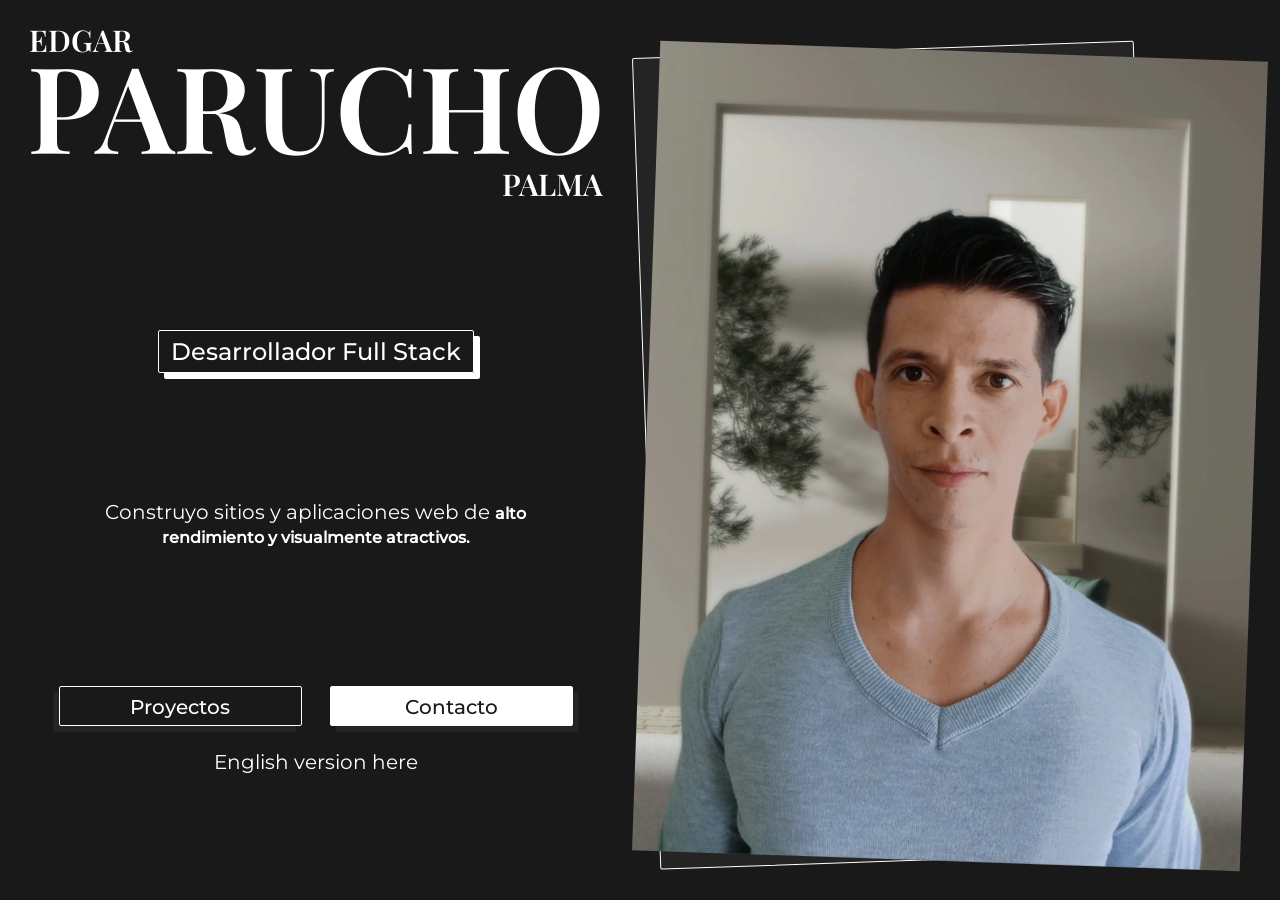
==== index.html @ 1a27ee7d "Update alt text on Header image" ====
<!DOCTYPE html>
<html lang="es">
<head>
  <meta charset="UTF-8">
  <meta name="viewport" content="width=device-width, initial-scale=1.0">
  <meta name="description" content="Sitio web de Edgar Parucho, desarrollador web especializado en Vue.js, Node.js con enfoque en front-end">
  <meta property="og:type" content="website">
  <meta property="og:url" content="https://eparuchopalma.github.io/">
  <meta property="og:title" content="Edgar Parucho | Desarrollador web">
  <meta property="og:description" content="Explora mi trabajo enfocado en alto rendimiento y diseños elegantes, conoce parte de mi historia">
  <meta property="og:image" content="https://github.com/eparuchopalma/eparuchopalma.github.io/blob/main/assets/preview.jpg?raw=true">
  <link rel="stylesheet" href="style.css">
  <title>Edgar Parucho Palma</title>
</head>
<body id="body" class="body body_dark">
  <main class="main">

    <button id="theme-button" class="theme-button theme-button_dark" aria-label="tema" title="Tema"></button>

    <header class="header">
      <h1 class="headline">
        <span class="headline__label headline__label_left">EDGAR</span>
        PARUCHO
        <span class="headline__label headline__label_right">PALMA</span>
      </h1>
      <strong class="subtitle subtitle_animated">Desarrollador Full Stack</strong>
      <p class="header__paragraph">Construyo sitios y aplicaciones web de
        <strong>alto rendimiento y visualmente atractivos.</strong>
      </p>
      <div class="cta-container">
        <a class="cta cta_secondary" href="#projects">Proyectos</a>
        <a class="cta cta_primary" href="#contact">Contacto</a>
        <a class="language-link" href="./index_en.html">English version here</a>
      </div>
      <picture class="picture">
        <source media="(min-width: 576px)" srcset="assets/img/author.webp">
        <img
        src="assets/img/author_sm.webp"
        alt="Foto del autor: de piel blanca, cabello corto y oscuro, usa sueter gris claro.">
      </picture>
    </header>

    <section class="section section_grid" style="--project-color: #41B883;">
      <div class="section__header">
        <h2 class="section__title">Mantra</h2>
        <p class="section__subtitle">App de Help Desk<br>Microfilms Center</p>
      </div>
      <div class="section__container">
        <div class="carousel">
          <div class="carousel__dots">
            <span class="carousel__dot carousel__dot_active"></span>
            <span class="carousel__dot"></span>
            <span class="carousel__dot"></span>
          </div>
          <button class="carousel__btn carousel__btn_prev" aria-label="Anterior">
            &#10094;
          </button>
          <button class="carousel__btn carousel__btn_next" aria-label="Siguiente">
            &#10095;
          </button>
          <div class="carousel__track">
            <div class="carousel__item">
              <img
              class="mockup mockup_mobile"
              src="assets/mantra_mobile_1.webp"
              alt="Tarjetas con indicadores de gestión en Mantra (Cerrados, SLA)">
              <img
              class="mockup mockup_desktop"
              src="assets/mantra_desktop_1.webp"
              alt="Dashboard en Mantra: gráfica de línea sobre gestión por estado y de barra para gestión por més">
            </div>
            <div class="carousel__item">
              <img
              class="mockup mockup_mobile"
              src="assets/mantra_mobile_2.webp"
              alt="Dashboard en Mantra: gráfica de línea sobre gestión por estado y de barra para gestión por més (tema oscuro en móvil)">
              <img
              class="mockup mockup_desktop"
              src="assets/mantra_desktop_2.webp"
              alt="Gráficas en Mantra: gestión por cliente y por técnico">
            </div>
            <div class="carousel__item">
              <img
              class="mockup mockup_mobile"
              src="assets/mantra_mobile_3.webp"
              alt="Gráficas en Mantra: resultados de consulta por producto y por estado">
              <img
              class="mockup mockup_desktop"
              src="assets/mantra_desktop_3.webp"
              alt="Interfaz de consulta en Mantra. Formulario con calendario, campos de selección, checkbox, etc.">
            </div>
          </div>
        </div>
      </div>
      <div class="section__container">
        <div class="tabs tabs_h-full">
          <input class="tabs__field" type="radio" id="tab1" name="tab-group" checked>
          <label for="tab1" class="tabs__label">Impacto</label>
          <div class="tabs__content">
            <div class="panels-container">
              <details class="panel" name="features" open>
                <summary class="panel__title">
                  <span>Impacto financiero</span>
                  <svg class="panel__icon" viewBox="0 0 24 24"><path d="M19 9l-7 7-7-7" stroke-linecap="round" stroke-linejoin="round"/></svg>
                </summary>
                <div class="panel__content">
                  <p><strong>Redujo drásticamente costos</strong> en recursos de la organización y demostró una estabilidad a largo plazo que <strong>permitió su comercialización</strong>.</p>
                </div>
              </details>

              <details class="panel" name="features">
                <summary class="panel__title">
                  <span>Resultados</span>
                  <svg class="panel__icon" viewBox="0 0 24 24"><path d="M19 9l-7 7-7-7" stroke-linecap="round" stroke-linejoin="round"/></svg>
                </summary>
                <div class="panel__content">
                  <strong>Centraliza procesos críticos</strong> lo que mejora la consistencia de la información, la comunicación del equipo, el margen de error y tiempos de gestión.
                </div>
              </details>

              <details class="panel" name="features">
                <summary class="panel__title">
                  <span>Trabajo en equipo</span>
                  <svg class="panel__icon" viewBox="0 0 24 24"><path d="M19 9l-7 7-7-7" stroke-linecap="round" stroke-linejoin="round"/></svg>
                </summary>
                <div class="panel__content">
                  <p>Permitió por primera vez la integración multidepartamental y el acceso remoto a la principal herramienta de gestión y fuente de la verdad.</p>
                </div>
              </details>
            </div>
          </div>
          <input class="tabs__field" type="radio" id="tab2" name="tab-group">
          <label for="tab2" class="tabs__label">Stack</label>
          <div class="tabs__content">
            <div class="panels-container">
              <details class="panel" name="tech" open>
                <summary class="panel__title">
                  <span>Front-End</span>
                  <svg class="panel__icon" viewBox="0 0 24 24"><path d="M19 9l-7 7-7-7" stroke-linecap="round" stroke-linejoin="round"/></svg>
                </summary>
                <div class="panel__content">
                  <ul id="stack-container">
                    <li>Vue.js &lpar;v2&rpar;</li>
                    <li>Vuetify</li>
                    <li>Vuex</li>
                    <li>Vue-Router</li>
                    <li>Options API</li>
                    <li>Vue-CLI</li>
                    <li>PWA</li>
                    <li>Chart.js</li>
                  </ul>
                </div>
              </details>

              <details class="panel" name="tech">
                <summary class="panel__title">
                  <span>Back-End y Base de Datos</span>
                  <svg class="panel__icon" viewBox="0 0 24 24"><path d="M19 9l-7 7-7-7" stroke-linecap="round" stroke-linejoin="round"/></svg>
                </summary>
                <div class="panel__content">
                  <ul>
                    <li>Node.js</li>
                    <li>Express.js</li>
                    <li>MongoDB</li>
                    <li>REST API</li>
                    <li>JWT</li>
                    <li>Mongoose</li>
                  </ul>
                </div>
              </details>

            </div>
          </div>

          <input class="tabs__field" type="radio" id="tab3" name="tab-group">
          <label for="tab3" class="tabs__label">Enlaces</label>
          <div class="tabs__content">
            <p class="alert">Ahora pertenece a Microfilms Center</p>
          </div>
        </div>
      </div>
    </section>

    <section id="projects" class="section section_grid" style="--project-color: #BC5536;">
      <div class="section__header">
        <h2 class="section__title">Proyectos</h2>
        <p class="section__subtitle">
          Secundarios
        </p>
      </div>
      <div id="projects-images" class="section__container section__container_relative section__container_sm">
        <div class="mockup-container mockup-container_selected" data-project-index="0" data-project-color="#BC5536" style="z-index: 3;">
          <img class="mockup mockup_mobile" src="assets/luthen_mobile_1.webp" alt="Vista en móvil de interfaz de Login en Luthen">
          <img class="mockup mockup_desktop" src="assets/luthen_desktop_1.webp" alt="Vista en escritorio de gráficas y tablas con movimientos ordenados en Luthen">
        </div>
        <div class="mockup-container" data-project-index="1" data-project-color="#202020" style="transform: rotate(-2deg); z-index: 2;">
          <img class="mockup mockup_mobile" src="assets/lighthouse_mobile.webp" alt="Vista en móvil de Dashboard en Lighthouse con gráfica tipo radar de registro de hábitos">
          <img class="mockup mockup_desktop" src="assets/lighthouse_desktop.webp" alt="Vista de escritorio de Dashboard en Lighthouse: Tabla marcada con registros, gráfica de radar y lista de recientes">
        </div>
        <div class="mockup-container" data-project-index="2" data-project-color="#3de" style="transform: rotate(-4deg); z-index: 1;">
          <img class="mockup mockup_mobile" src="assets/pensive_mobile.webp" alt="Vista móvil de Pensive con un formulario de registro">
          <img class="mockup mockup_desktop" src="assets/pensive_desktop.webp" alt="Vista de escritorio de Pensive con formulario de referencia web del registro">
        </div>
      </div>

      <div class="section__container section__container_lg">
        <ul id="projects-titles" class="projects-titles">
          <li class="project-title project-title_selected" data-project-index="0" data-project-color="#BC5536">
            Luthen
          </li>
          <li class="project-title" data-project-index="1" data-project-color="#202020">
            Lighthouse
          </li>
          <li class="project-title" data-project-index="2" data-project-color="#3de">
            Pensive
          </li>
        </ul>
        <div id="projects-tabs" class="tabs">
          <input class="tabs__field" type="radio" id="project-tab1" name="projects-tabs" checked>
          <label for="project-tab1" class="tabs__label">Stack</label>
          <div class="tabs__content">
            <div id="panels-container" class="panels-container">
              <details class="panel" name="projects-tech" open data-project-index="0">
                <summary class="panel__title">
                  <span>Front-End</span>
                  <svg class="panel__icon" viewBox="0 0 24 24"><path d="M19 9l-7 7-7-7" stroke-linecap="round" stroke-linejoin="round"/></svg>
                </summary>
                <div class="panel__content">
                  <ul>
                    <li>Vue.js &lpar;v3&rpar;</li>
                    <li>Composition API</li>
                    <li>Vite</li>
                    <li>CSS Puro - Arquitectura BEM</li>
                    <li>Chart.js</li>
                  </ul>
                </div>
              </details>

              <details class="panel" name="projects-tech" data-project-index="0">
                <summary class="panel__title">
                  <span>Back-End y Base de Datos</span>
                  <svg class="panel__icon" viewBox="0 0 24 24"><path d="M19 9l-7 7-7-7" stroke-linecap="round" stroke-linejoin="round"/></svg>
                </summary>
                <div class="panel__content">
                  <ul>
                    <li>Node.js</li>
                    <li>Express.js</li>
                    <li>REST API</li>
                  </ul>
                </div>
              </details>

              <details class="panel" name="projects-tech" data-project-index="1" style="display: none;">
                <summary class="panel__title">
                  <span>Front-End</span>
                  <svg class="panel__icon" viewBox="0 0 24 24"><path d="M19 9l-7 7-7-7" stroke-linecap="round" stroke-linejoin="round"/></svg>
                </summary>
                <div class="panel__content">
                  <ul>
                    <li>React.js</li>
                    <li>Vite</li>
                    <li>CSS Puro - Arquitectura BEM</li>
                    <li>Chart.js</li>
                  </ul>
                </div>
              </details>

              <details class="panel" name="projects-tech" data-project-index="1" style="display: none;">
                <summary class="panel__title">
                  <span>Back-End y Base de Datos</span>
                  <svg class="panel__icon" viewBox="0 0 24 24"><path d="M19 9l-7 7-7-7" stroke-linecap="round" stroke-linejoin="round"/></svg>
                </summary>
                <div class="panel__content">
                  <ul>
                    <li>Node.js</li>
                    <li>Express.js</li>
                    <li>REST API</li>
                    <li>Sequelize</li>
                  </ul>
                </div>
              </details>

              <details class="panel" name="projects-tech" data-project-index="2" style="display: none;">
                <summary class="panel__title">
                  <span>Front-End</span>
                  <svg class="panel__icon" viewBox="0 0 24 24"><path d="M19 9l-7 7-7-7" stroke-linecap="round" stroke-linejoin="round"/></svg>
                </summary>
                <div class="panel__content">
                  <ul>
                    <li>Vue.js &lpar;v3&rpar;</li>
                    <li>Composition API</li>
                    <li>Vite</li>
                    <li>CSS Puro - Arquitectura BEM</li>
                    <li>Chart.js</li>
                  </ul>
                </div>
              </details>

              <details class="panel" name="projects-tech" data-project-index="2" style="display: none;">
                <summary class="panel__title">
                  <span>Back-End y Base de Datos</span>
                  <svg class="panel__icon" viewBox="0 0 24 24"><path d="M19 9l-7 7-7-7" stroke-linecap="round" stroke-linejoin="round"/></svg>
                </summary>
                <div class="panel__content">
                  <ul>
                    <li>Node.js</li>
                    <li>Express.js</li>
                    <li>MongoDB</li>
                    <li>REST API</li>
                    <li>JWT</li>
                  </ul>
                </div>
              </details>

            </div>
          </div>

          <input class="tabs__field" type="radio" id="project-tab2" name="projects-tabs">
          <label for="project-tab2" class="tabs__label">Enlaces</label>
          <div class="tabs__content">
            <ul id="link-container">
              <li data-project-index="0">
                <a target="_blank" href="https://github.com/eparuchopalma/luthen-ui.git" class="link link_github">Código - Front-End</a>
              </li>
              <li data-project-index="0">
                <a target="_blank" href="https://github.com/eparuchopalma/luthen-api.git" class="link link_github">Código - Back-End</a>
              </li>
              <li data-project-index="0">
                <a target="_blank" href="https://luthen.vercel.app/" class="link link_vercel">Demo</a>
              </li>
              <li data-project-index="1" style="display: none;">
                <a target="_blank" href="https://github.com/eparuchopalma/lighthouse-ui.git" class="link link_github">Código - Front-End</a>
              </li>
              <li data-project-index="1" style="display: none;">
                <a target="_blank" href="https://github.com/eparuchopalma/lighthouse-api.git" class="link link_github">Código - Back-End</a>
              </li>
              <li data-project-index="1" style="display: none;">
                <a target="_blank" href="https://lighthouse-drab-eight.vercel.app/" class="link link_vercel">Demo</a>
              </li>
              <li data-project-index="2" style="display: none;">
                <a target="_blank" href="https://github.com/eparuchopalma/pensive-ui.git" class="link link_github">Código - Front-End</a>
              </li>
              <li data-project-index="2" style="display: none;">
                <a target="_blank" href="https://github.com/eparuchopalma/pensive-api.git" class="link link_github">Código - Back-End</a>
              </li>
              <li data-project-index="2" style="display: none;">
                <a target="_blank" href="https://pensive-epp.vercel.app/" class="link link_github">Demo</a>
              </li>
            </ul>
          </div>
        </div>
      </div>
    </section>
    <section id="contact" class="section section_centered">
      <h2  class="section__title">Gracias</h2>
      <p class="subtitle">Por tu invaluable tiempo</p>
      <br>
      <p>
        <strong>Agrégame a tu red</strong> para que tengamos la oportunidad de colaborar.
      </p>
      <div class="link-container">
        <a class="link link_email" href="mailto:eparuchopalma@outlook.com" target="_blank">eparuchopalma@outlook.com</a>
        <a class="link link_linkedin" href="https://www.linkedin.com/in/eparuchopalma/" target="_blank">linkedin.com/in/eparuchopalma</a>
        <a class="link link_github" href="https://github.com/eparuchopalma" target="_blank">github.com/eparuchopalma</a>
        <a class="link link_goodreads" href="https://www.goodreads.com/eparuchopalma" target="_blank">goodreads.com/eparuchopalma</a>
      </div>
    </section>
  </main>
  <script src="script.js">
  </script>
</body>
</html>
---- style.css ----
@font-face {
  font-family: "Montserrat";
  src: url("./assets/fonts/Montserrat-VariableFont_wght.ttf") format("truetype");
  font-display: swap;
  font-weight: 400 500;
}

@font-face {
  font-family: "Playfair Display";
  src: url("./assets/fonts/PlayfairDisplay-SemiBold.ttf") format("truetype");
  font-display: swap;
}

:root {
  --light: #fff;
  --dark: #191919;
  --accent-light: #eee;
  --accent-dark: #242424;
  font-size: 62.5%;
}

* {
  margin: 0;
  padding: 0;
  box-sizing: border-box;
  font-size: 1.6rem;
  font-family: "Montserrat", sans-serif;
  font-optical-sizing: auto;
  font-style: normal;
  color: var(--font-color);
}

h1, h2 {
  font-family: "Playfair Display", serif;
  font-optical-sizing: auto;
  font-style: normal;
}

ul { list-style: none; }
a { text-decoration: none; }

img {
  width: 100%;
  height: 100%;
}

.body {
  background-color: var(--bg-color);
  transition: color, background-color .5s;
}

.body_dark {
  --bg-color: var(--dark);
  --font-color: var(--light);
  --accent: var(--accent-dark);
}

.body_light {
  --bg-color: var(--light);
  --font-color: var(--dark);
  --accent: var(--accent-light);
}

.main {
  height: 100vh;
  padding: 0 12px;
  overflow-y: scroll;
  scroll-snap-type: y mandatory;
  scroll-behavior: smooth;
  scrollbar-color: transparent;
  scrollbar-width: none;
  will-change: transform;
  -ms-overflow-style: none; 
  overflow-y: scroll;
}

.main::-webkit-scrollbar {
  display: none;
}

.theme-button {
  width: 24px;
  height: 24px;
  border: none;
  border-radius: 2px;
  background-color: transparent;
  background-image: url('https://img.icons8.com/?size=100&id=59841&format=png&color=111111');
  background-size: cover;
  background-repeat: no-repeat;
  position: absolute;
  top: 6px;
  left: calc(50% - 12px);
  cursor: pointer;
  transition: transform .5s;
  z-index: 10;
}

.theme-button_dark {
  background-image: url('https://img.icons8.com/?size=100&id=60002&format=png&color=ffffff');
}

.header {
  height: 100vh;
  display: grid;
  text-align: center;
  scroll-snap-align: start;
}

.headline {
  height: 11rem;
  margin-top: 24px;
  font-size: 7.2rem;
  text-align: center;
  justify-self: center;
  position: relative;
}

.headline__label {
  font-family: "Playfair Display", serif;
  font-optical-sizing: auto;
  font-size: 2.4rem;
  position: absolute;
}

.headline__label_left {
  top: -4px;
  left: 2px;
}

.headline__label_right {
  right: 2px;
  bottom: 0;
}

.subtitle {
  width: fit-content;
  height: fit-content;
  margin: 0 auto;
  padding: 6px 12px;
  border: 1px solid var(--font-color);
  border-radius: 2px;
  text-align: center;
  font-weight: 500;
  font-size: 2.4rem;
  box-shadow: 6px 6px var(--font-color);
}

.subtitle_animated {
  animation-name: shadowToRight;
  animation-duration: 1s;
  animation-fill-mode: backwards;
  animation-timing-function: ease-in-out;
}

.cta-container { grid-row: 4; }

.cta {
  width: 40%;
  height: 40px;
  padding-top: 8px;
  border: 1px solid var(--font-color);
  border-radius: 2px;
  margin: 12px 12px 24px;
  display: inline-block;
  text-align: center;
  font-weight: 500;
  cursor: pointer;
  transition: box-shadow .5s;
}

.cta_primary {
  color: var(--bg-color);
  background-color: var(--font-color);
  box-shadow: 6px 6px var(--accent);
}

.cta_secondary { box-shadow: -6px 6px var(--accent); }

.language-link { display: block; }

.picture {
  height: 100%;
  max-height: 45vh;
  border-radius: 2px;
  justify-self: center;
  position: relative;
  animation-name: rotateClockwise;
  animation-delay: 1.2s;
  animation-duration: .5s;
  animation-fill-mode: forwards;
  animation-timing-function: ease-in-out;
}

.picture::before {
  max-width: 500px;
  width: 100%;
  height: 100%;
  border-radius: 2px;
  border: 1px solid var(--font-color);
  background-color: var(--accent);
  content: "";
  position: absolute;
  z-index: -10;
  animation-name: rotateCounterClockwise;
  animation-delay: 1.2s;
  animation-duration: .5s;
  animation-fill-mode: forwards;
  animation-timing-function: ease-in-out;
}

.section {
  --project-color: var(--accent);
  height: 100vh;
  margin: 20px 0;
  scroll-snap-align: start;
}

.section_centered {
  display: flex;
  gap: 12px;
  flex-direction: column;
  align-items: center;
  justify-content: center;
  text-align: center;
}

.section__header {
  width: 100%;
  height: 9vh;
  margin: 0 auto;
  display: flex;
  justify-content: center;
  align-items: end;
  gap: 8px;
}

.section__title {
  text-align: right;
  font-size: 4rem;
}

.section__subtitle { margin-bottom: 6px; }
.section__container { height: 45vh; }
.section__container_sm { height: 40vh; }
.section__container_lg { height: 50vh; }
.section__container_relative { position: relative; }

.carousel {
  height: 100%;
  width: 100%;
  position: relative;
}

.carousel__track {
  height: 100%;
  display: flex;
  gap: 2px;
  overflow-x: auto;
  scrollbar-width: none;
  scroll-behavior: smooth;
  scroll-snap-type: x mandatory;
}

.carousel__track::-webkit-scrollbar { display: none; }

.carousel__item {
  scroll-snap-align: start;
  display: flex;
  gap: 2px;
  flex: 0 0 100%;
  position: relative;
}

.mockup {
  max-height: 100%;
  max-width: 100%;
  border: 1px solid #888;
  border-radius: 12px;
  padding: 6px;
  background-color: #111;
  position: absolute;
  top: 0;
}

.mockup_mobile {
  width: auto;
  height: 100%;
  max-height: 350px;
  aspect-ratio: 9 / 16;
  z-index: 10;
}

.mockup_desktop {
  width: 100%;
  max-width: 520px;
  height: auto;
  aspect-ratio: 16 / 9;
  right: 0;
}

.carousel__btn {
  width: 28px;
  height: 28px;
  border: 1px solid var(--font-color);
  border-radius: 2px;
  display: flex;
  align-items: center;
  justify-content: center;
  background-color: var(--bg-color);
  color: var(--font-color);
  transition: background 0.2s, transform 0.1s;
  transform: translateY(-50%);
  position: absolute;
  bottom: 30%;
  cursor: pointer;
  z-index: 20;
}

.carousel__btn:active { transform: translateY(-50%) scale(0.95); }

.carousel__btn_prev { left: 15px; }

.carousel__btn_next { right: 15px; }

.carousel__dots {
  width: 46px;
  height: 12px;
  display: flex;
  gap: 2px;
  align-items: center;
  justify-content: space-around;
  position: absolute;
  bottom: 0;
  left: calc(50% - 23px);
  z-index: 20;
}

.carousel__dot {
  width: 10px;
  height: 10px;
  border-radius: 2px;
  border: 1px solid var(--font-color);
  background: var(--accent);
  cursor: pointer;
  transition: background 0.3s;
}

.carousel__dot_active {
  background-color: var(--font-color);
  transform: scale(1.2);
}

.projects-titles { height: 64px; }

.project-title {
  margin: 0 auto;
  width: 100%;
  max-width: 400px;
  text-align: center;
  transition: all .3s;
  color: #8888;
}

.project-title_selected {
  background-color: var(--accent);
  color: var(--font-color);
  font-size: 2rem;
  position: relative;
}

.project-title_selected::before {
  content: "";
  position: absolute;
  top: calc(50% - 5px);
  left: 10px;
  border-radius: 2px;
  border-top: 5px solid transparent;
  border-bottom: 5px solid transparent;
  border-left: 10px solid var(--font-color); 
}

.mockup-container {
  height: 85%;
  width: 85%;
  position: absolute;
  top: 5%;
  left: 10%;
  transition: transform .3s;
  display: flex;
}

.mockup-container_slide {
  animation-name: slide;
  animation-timing-function: ease-in-out;
  animation-fill-mode: forwards;
  animation-duration: 1s;
}

.tabs {
  width: 100%;
  height: calc(100% - 60px);
  max-width: 400px;
  margin: 0 auto;
  display: flex;
  justify-content: center;
  align-content: space-between;
  flex-wrap: wrap;
  gap: 2px;
}

.tabs_h-full { height: 100%; }
.tabs__field { display: none; }

.tabs__label {
  width: 104px;
  border-bottom: 2px solid var(--font-color);
  border-radius: 2px;
  text-align: center;
  font-weight: 500;
  background-color: var(--accent);
  transition: all .3s;
  cursor: pointer;
  order: 2;
}

.tabs__field:checked + .tabs__label { border-bottom: 2px solid var(--project-color); }

.tabs__content {
  height: fit-content;
  width: 100%;
  margin: 0 auto;
  box-sizing: border-box;
  display: none;
  justify-content: center;
  order: 1;
}

.tabs__field:checked + .tabs__label + .tabs__content {
  display: block;
  animation-name: fade;
  animation-duration: 1s;
}

.panels-container { margin-top: 12px; }

.panel {
  margin-top: 2px;
  border-radius: 0 2px 2px 0;
  border-left: 2px solid var(--font-color);
  background-color: var(--accent);
}

.panel[open] {
  margin: 12px 0;
  border-color: var(--project-color);
}

.panel__title {
  display: flex;
  justify-content: space-between;
  align-items: center;
  padding: 6px;
  cursor: pointer;
  user-select: none;
  font-weight: 500;
}

.panel__icon {
  width: 20px;
  height: 20px;
  fill: none;
  stroke: #9ca3af;
  stroke-width: 2;
  transition: transform 0.2s ease, stroke 0.2s ease;
}

.panel[open] .panel__icon { transform: rotate(180deg); }

.panel__content { padding: 12px; }

.link {
  height: 48px;
  margin: 8px auto;
  border-radius: 2px;
  padding-left: 36px;
  display: flex;
  align-items: center;
  background-repeat: no-repeat;
  background-position: 6px;
  background-size: 24px;
  position: relative;
}

.link::before {
  content: "";
  width: 24px;
  height: 24px;
  border-radius: 50%;
  background-color: #191919;
  position: absolute;
  left: 6px;
  top: calc(50% - 12px);
  z-index: -1;
}

.link::after {
  content: "";
  width: 24px;
  height: 24px;
  background-image: url('https://img.icons8.com/?size=100&id=60664&format=png&color=888888');
  background-repeat: no-repeat;
  background-position: center;
  background-size: 2rem;
  transition: transform .3s;
  position: absolute;
  right: 6px;
  top: calc(50% - 12px);
}

.link_email {
  background-image: url('https://img.icons8.com/?size=100&id=jicLxt1sA2qa&format=png&color=ffffff');
}

.link_linkedin {
  background-image: url('https://img.icons8.com/?size=100&id=60444&format=png&color=ffffff');
}

.link_github {
  background-image: url('https://img.icons8.com/?size=100&id=12599&format=png&color=ffffff');
}

.link_goodreads {
  background-image: url('https://img.icons8.com/?size=100&id=25849&format=png&color=ffffff');
}

.link_vercel {
  background-image: url('https://img.icons8.com/?size=100&id=2xFS7aynbwiR&format=png&color=ffffff');
}

.alert {
  margin-top: 12px;
  padding: 6px 0;
  border-radius: 2px;
  text-align: center;
  font-weight: 500;
  background-color: rgba(65, 184, 131, .1);
  color: var(--project-color);
}

.fade {
  animation-name: fade;
  animation-duration: 1s;
}

@media (min-width: 576px) {

  body, button, a, p { font-size: 2rem; }
  .theme-button { left: 12px; }
  .project-title { max-width: 710px; }
  .tabs { max-width: 710px; }

  .carousel {
    max-width: 710px;
    margin: 0 auto;
  }
  
}
  
@media (min-width: 768px) {

  .header {
    overflow: hidden;
    position: relative;
  }
  
  .picture {
    margin: 12px 0 0 12px;
    align-self: center;
    max-height: 90vh;
    grid-row: 1 / 5;
    aspect-ratio: 3 / 4;
  }

  .headline {
    height: 12.6rem;
    font-size: 8.4rem;
  }

  .headline__label {
    font-size: 3rem;
  }

  .header__paragraph {
    width: 430px;
    margin: 0 auto;
  }

}

@media (max-width: 950px) and (orientation: landscape) {

  .mockup_desktop { display: none; }
  .link { min-width: 420px; }

  .section_grid {
    display: grid;
    align-items: start;
    grid-template-rows: 1fr 11fr;
    grid-template-columns: 1fr 3fr;
  }

  .section__header {
    height: 16vh;
    grid-column: 1 / 3;
  }

  .section__container {
    height: 84vh;
    padding-top: 6px;
  }

  .tabs {
    padding-left: 12px;
    align-content: start;
    justify-content: space-between;
  }

  .tabs__label {
    order: 0;
    width: 32%;
  }

}

@media (min-width: 1024px) {

  .section__title { font-size: 7rem; }
  .section__subtitle { margin-bottom: 12px; }
  .tabs__label { order: 0; }
  .link { min-width: 420px; }

  .headline {
    height: 18rem;
    font-size: 12rem;
  }

  .section_grid {
    display: grid;
    grid-template-rows: 1fr 11fr;
    grid-template-columns: 3fr 2fr;
  }

  .section__header {
    height: 98px;
    grid-column: 1 / 3;
  }

  .section__container {
    height: 60vh;
    align-self: center;
  }

  .carousel__btn {
    width: 40px;
    height: 40px;
    bottom: 20%;
  }

  .tabs {
    align-content: start;
    justify-content: start;
    margin-top: 12px;
    padding-left: 12px;
  }

}

@media (any-hover: hover) {

  .theme-button:hover { transform: scale(1.2) rotate(45deg); }

  .cta:hover, .cta:focus { box-shadow: 12px 12px #444; }

  .cta_secondary:hover, .cta_secondary:focus { box-shadow: -12px 12px #444; }

  .language-link:hover { text-decoration: underline; }
  
  .link:hover { text-decoration: underline; }

  .link:hover::after { transform: scale(1.2); }

  .carousel__btn:hover { background: var(--accent); }

  .tabs__label:hover { border-color: var(--project-color);}

  .project-title_selected:hover { cursor: default; }

  .project-title:hover {
    color: var(--font-color);
    cursor: pointer;
  }

}

@keyframes fade {
  from { opacity: 0; }
  to { opacity: 1; }
}

@keyframes slide {
  0% { transform: none; }

  50% { transform: translateX(900px); }

  100% { transform: none; }
}

@keyframes rotateClockwise {
  from { transform: rotate(0); }
  to { transform: rotate(2deg); }
}

@keyframes rotateCounterClockwise {
  from { transform: rotate(0); }
  to { transform: rotate(-4deg); }
}

@keyframes shadowToRight {
  from { box-shadow: none; }
  to { box-shadow: 6px 6px var(--font-color); }
}
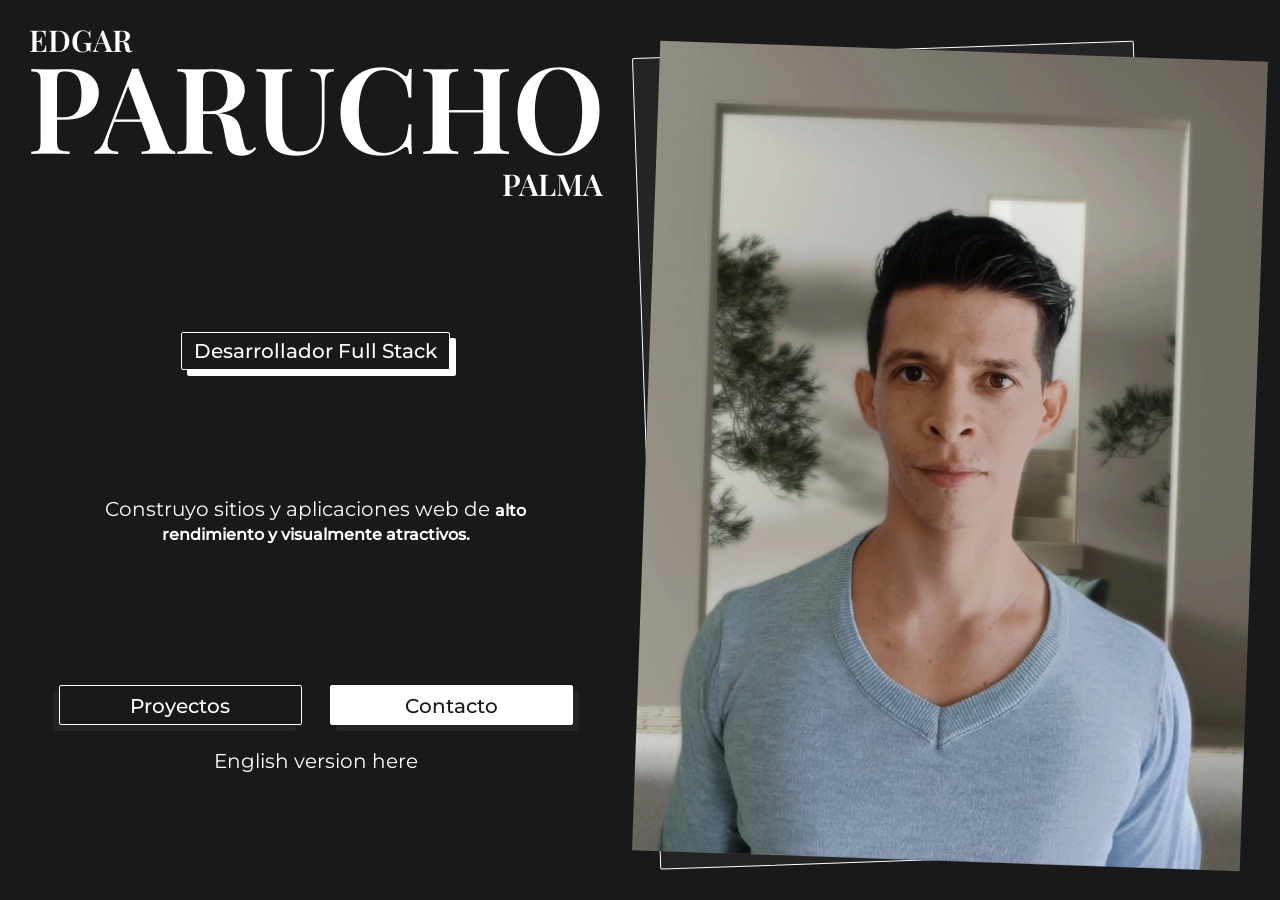
==== commit 7d3bb21f: "Fix styles on English version; Refactor assets." ====
--- a/index.html
+++ b/index.html
@@ -62,31 +62,31 @@
             <div class="carousel__item">
               <img
               class="mockup mockup_mobile"
-              src="assets/mantra_mobile_1.webp"
+              src="assets/img/projects/mantra_mobile_1.webp"
               alt="Tarjetas con indicadores de gestión en Mantra (Cerrados, SLA)">
               <img
               class="mockup mockup_desktop"
-              src="assets/mantra_desktop_1.webp"
+              src="assets/img/projects/mantra_desktop_1.webp"
               alt="Dashboard en Mantra: gráfica de línea sobre gestión por estado y de barra para gestión por més">
             </div>
             <div class="carousel__item">
               <img
               class="mockup mockup_mobile"
-              src="assets/mantra_mobile_2.webp"
+              src="assets/img/projects/mantra_mobile_2.webp"
               alt="Dashboard en Mantra: gráfica de línea sobre gestión por estado y de barra para gestión por més (tema oscuro en móvil)">
               <img
               class="mockup mockup_desktop"
-              src="assets/mantra_desktop_2.webp"
+              src="assets/img/projects/mantra_desktop_2.webp"
               alt="Gráficas en Mantra: gestión por cliente y por técnico">
             </div>
             <div class="carousel__item">
               <img
               class="mockup mockup_mobile"
-              src="assets/mantra_mobile_3.webp"
+              src="assets/img/projects/mantra_mobile_3.webp"
               alt="Gráficas en Mantra: resultados de consulta por producto y por estado">
               <img
               class="mockup mockup_desktop"
-              src="assets/mantra_desktop_3.webp"
+              src="assets/img/projects/mantra_desktop_3.webp"
               alt="Interfaz de consulta en Mantra. Formulario con calendario, campos de selección, checkbox, etc.">
             </div>
           </div>
@@ -190,16 +190,16 @@
       </div>
       <div id="projects-images" class="section__container section__container_relative section__container_sm">
         <div class="mockup-container mockup-container_selected" data-project-index="0" data-project-color="#BC5536" style="z-index: 3;">
-          <img class="mockup mockup_mobile" src="assets/luthen_mobile_1.webp" alt="Vista en móvil de interfaz de Login en Luthen">
-          <img class="mockup mockup_desktop" src="assets/luthen_desktop_1.webp" alt="Vista en escritorio de gráficas y tablas con movimientos ordenados en Luthen">
+          <img class="mockup mockup_mobile" src="assets/img/projects/luthen_mobile_1.webp" alt="Vista en móvil de interfaz de Login en Luthen">
+          <img class="mockup mockup_desktop" src="assets/img/projects/luthen_desktop_1.webp" alt="Vista en escritorio de gráficas y tablas con movimientos ordenados en Luthen">
         </div>
         <div class="mockup-container" data-project-index="1" data-project-color="#202020" style="transform: rotate(-2deg); z-index: 2;">
-          <img class="mockup mockup_mobile" src="assets/lighthouse_mobile.webp" alt="Vista en móvil de Dashboard en Lighthouse con gráfica tipo radar de registro de hábitos">
-          <img class="mockup mockup_desktop" src="assets/lighthouse_desktop.webp" alt="Vista de escritorio de Dashboard en Lighthouse: Tabla marcada con registros, gráfica de radar y lista de recientes">
+          <img class="mockup mockup_mobile" src="assets/img/projects/lighthouse_mobile.webp" alt="Vista en móvil de Dashboard en Lighthouse con gráfica tipo radar de registro de hábitos">
+          <img class="mockup mockup_desktop" src="assets/img/projects/lighthouse_desktop.webp" alt="Vista de escritorio de Dashboard en Lighthouse: Tabla marcada con registros, gráfica de radar y lista de recientes">
         </div>
         <div class="mockup-container" data-project-index="2" data-project-color="#3de" style="transform: rotate(-4deg); z-index: 1;">
-          <img class="mockup mockup_mobile" src="assets/pensive_mobile.webp" alt="Vista móvil de Pensive con un formulario de registro">
-          <img class="mockup mockup_desktop" src="assets/pensive_desktop.webp" alt="Vista de escritorio de Pensive con formulario de referencia web del registro">
+          <img class="mockup mockup_mobile" src="assets/img/projects/pensive_mobile.webp" alt="Vista móvil de Pensive con un formulario de registro">
+          <img class="mockup mockup_desktop" src="assets/img/projects/pensive_desktop.webp" alt="Vista de escritorio de Pensive con formulario de referencia web del registro">
         </div>
       </div>
 
--- a/style.css
+++ b/style.css
@@ -141,7 +141,7 @@
   border-radius: 2px;
   text-align: center;
   font-weight: 500;
-  font-size: 2.4rem;
+  font-size: 2rem;
   box-shadow: 6px 6px var(--font-color);
 }
 
@@ -480,7 +480,8 @@
 
 .link {
   height: 48px;
-  margin: 8px auto;
+  min-width: 340px;
+  margin: 6px auto;
   border-radius: 2px;
   padding-left: 36px;
   display: flex;
@@ -602,6 +603,19 @@
   .mockup_desktop { display: none; }
   .link { min-width: 420px; }
 
+  .header {
+    overflow: hidden;
+    position: relative;
+  }
+
+  .picture {
+    margin: 12px 0 0 12px;
+    align-self: center;
+    max-height: 90vh;
+    grid-row: 1 / 5;
+    aspect-ratio: 3 / 4;
+  }
+
   .section_grid {
     display: grid;
     align-items: start;
@@ -630,6 +644,10 @@
     width: 32%;
   }
 
+  .section_centered {
+    gap: 0;
+  }
+
 }
 
 @media (min-width: 1024px) {
@@ -677,15 +695,13 @@
 
 @media (any-hover: hover) {
 
+  a:hover { text-decoration: underline; }
+
   .theme-button:hover { transform: scale(1.2) rotate(45deg); }
 
-  .cta:hover, .cta:focus { box-shadow: 12px 12px #444; }
-
-  .cta_secondary:hover, .cta_secondary:focus { box-shadow: -12px 12px #444; }
-
-  .language-link:hover { text-decoration: underline; }
-  
-  .link:hover { text-decoration: underline; }
+  .cta:hover, .cta:focus { box-shadow: 12px 12px var(--accent); }
+
+  .cta_secondary:hover, .cta_secondary:focus { box-shadow: -12px 12px var(--accent); }
 
   .link:hover::after { transform: scale(1.2); }
 
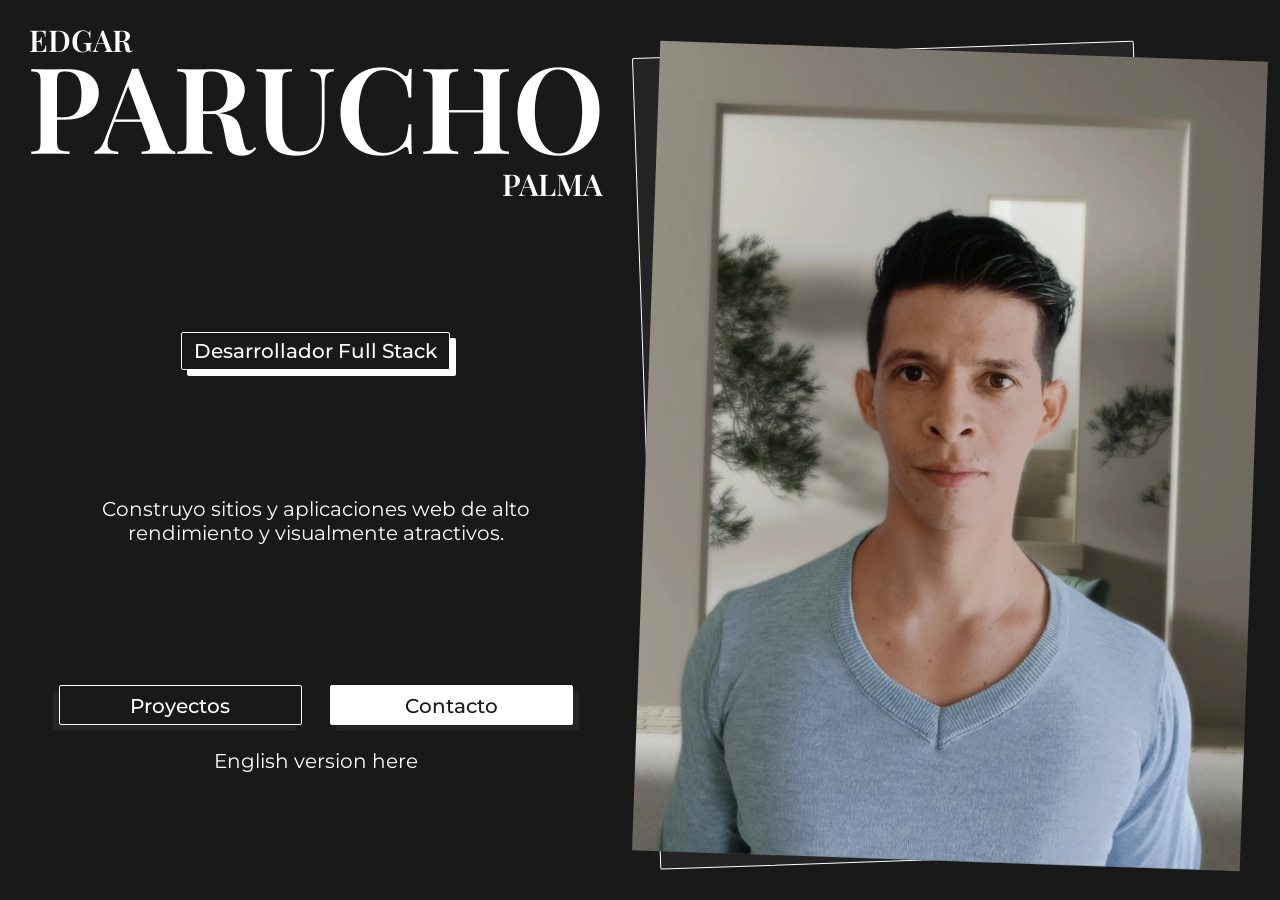
==== commit dde0b4f2: "Fix styles affecting header paragraph" ====
--- a/index.html
+++ b/index.html
@@ -25,7 +25,7 @@
       </h1>
       <strong class="subtitle subtitle_animated">Desarrollador Full Stack</strong>
       <p class="header__paragraph">Construyo sitios y aplicaciones web de
-        <strong>alto rendimiento y visualmente atractivos.</strong>
+        alto rendimiento y visualmente atractivos.
       </p>
       <div class="cta-container">
         <a class="cta cta_secondary" href="#projects">Proyectos</a>
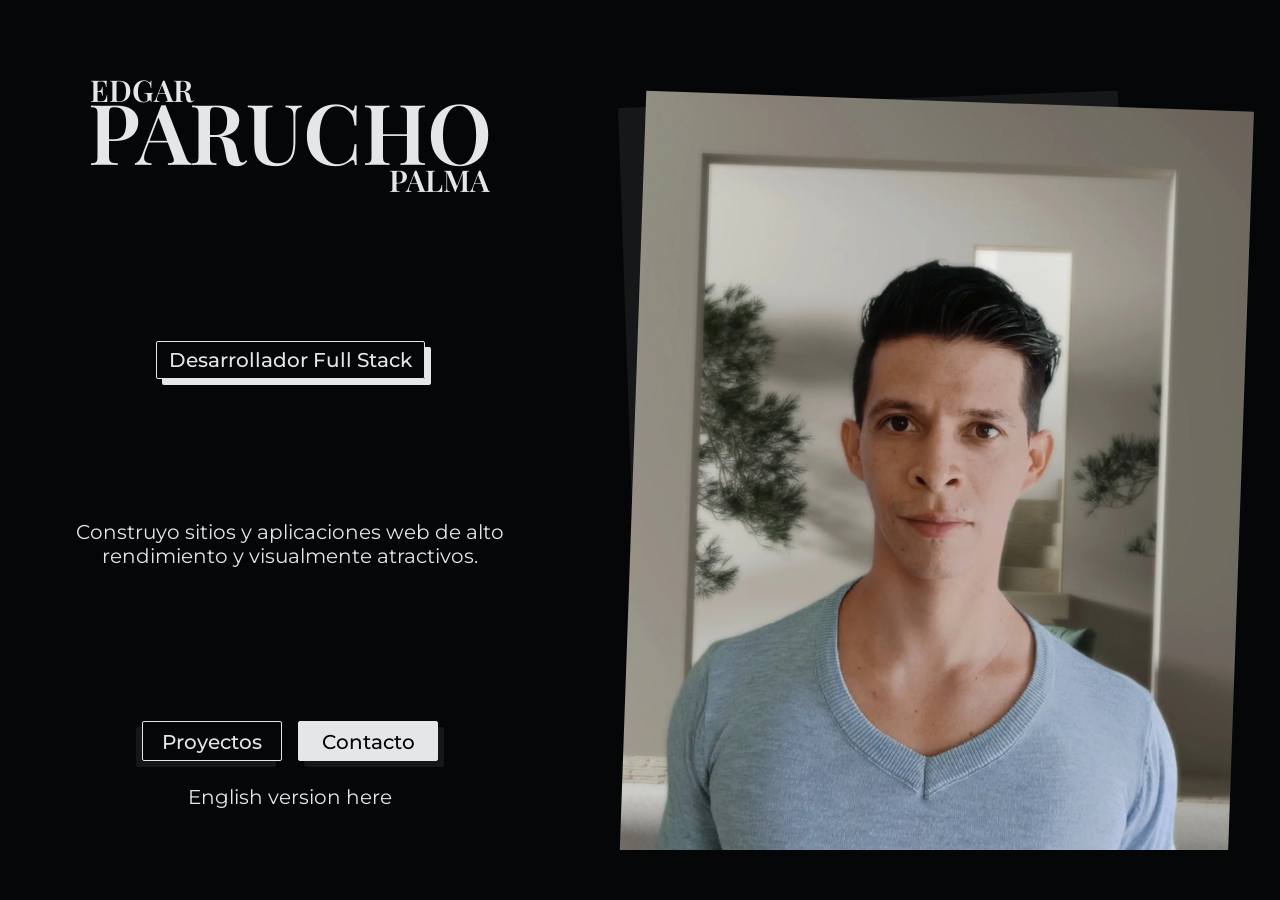
==== commit e8bacd6f: "Optimize and refactor stylesheet" ====
--- a/index.html
+++ b/index.html
@@ -8,7 +8,7 @@
   <meta property="og:url" content="https://eparuchopalma.github.io/">
   <meta property="og:title" content="Edgar Parucho | Desarrollador web">
   <meta property="og:description" content="Explora mi trabajo enfocado en alto rendimiento y diseños elegantes, conoce parte de mi historia">
-  <meta property="og:image" content="https://github.com/eparuchopalma/eparuchopalma.github.io/blob/main/assets/preview.jpg?raw=true">
+  <meta property="og:image" content="https://github.com/eparuchopalma/eparuchopalma.github.io/blob/main/assets/img/preview.jpg?raw=true">
   <link rel="stylesheet" href="style.css">
   <title>Edgar Parucho Palma</title>
 </head>
@@ -24,8 +24,8 @@
         <span class="headline__label headline__label_right">PALMA</span>
       </h1>
       <strong class="subtitle subtitle_animated">Desarrollador Full Stack</strong>
-      <p class="header__paragraph">Construyo sitios y aplicaciones web de
-        alto rendimiento y visualmente atractivos.
+      <p class="header__paragraph">
+        Construyo sitios y aplicaciones web de alto rendimiento y visualmente atractivos.
       </p>
       <div class="cta-container">
         <a class="cta cta_secondary" href="#projects">Proyectos</a>
@@ -188,7 +188,7 @@
           Secundarios
         </p>
       </div>
-      <div id="projects-images" class="section__container section__container_relative section__container_sm">
+      <div id="projects-images" class="section__container section__container_relative">
         <div class="mockup-container mockup-container_selected" data-project-index="0" data-project-color="#BC5536" style="z-index: 3;">
           <img class="mockup mockup_mobile" src="assets/img/projects/luthen_mobile_1.webp" alt="Vista en móvil de interfaz de Login en Luthen">
           <img class="mockup mockup_desktop" src="assets/img/projects/luthen_desktop_1.webp" alt="Vista en escritorio de gráficas y tablas con movimientos ordenados en Luthen">
@@ -203,7 +203,141 @@
         </div>
       </div>
 
-      <div class="section__container section__container_lg">
+      <div class="section__container">
+        <div id="projects-tabs" class="tabs">
+          <input class="tabs__field" type="radio" id="project-tab1" name="projects-tabs" checked>
+          <label for="project-tab1" class="tabs__label">Stack</label>
+          <div class="tabs__content">
+            <div id="panels-container" class="panels-container">
+              <details class="panel" name="projects-tech" open data-project-index="0">
+                <summary class="panel__title">
+                  <span>Front-End</span>
+                  <svg class="panel__icon" viewBox="0 0 24 24"><path d="M19 9l-7 7-7-7" stroke-linecap="round" stroke-linejoin="round"/></svg>
+                </summary>
+                <div class="panel__content">
+                  <ul>
+                    <li>Vue.js &lpar;v3&rpar;</li>
+                    <li>Composition API</li>
+                    <li>Vite</li>
+                    <li>CSS Puro - Arquitectura BEM</li>
+                    <li>Chart.js</li>
+                  </ul>
+                </div>
+              </details>
+
+              <details class="panel" name="projects-tech" data-project-index="0">
+                <summary class="panel__title">
+                  <span>Back-End y Base de Datos</span>
+                  <svg class="panel__icon" viewBox="0 0 24 24"><path d="M19 9l-7 7-7-7" stroke-linecap="round" stroke-linejoin="round"/></svg>
+                </summary>
+                <div class="panel__content">
+                  <ul>
+                    <li>Node.js</li>
+                    <li>Express.js</li>
+                    <li>REST API</li>
+                  </ul>
+                </div>
+              </details>
+
+              <details class="panel" name="projects-tech" data-project-index="1" style="display: none;">
+                <summary class="panel__title">
+                  <span>Front-End</span>
+                  <svg class="panel__icon" viewBox="0 0 24 24"><path d="M19 9l-7 7-7-7" stroke-linecap="round" stroke-linejoin="round"/></svg>
+                </summary>
+                <div class="panel__content">
+                  <ul>
+                    <li>React.js</li>
+                    <li>Vite</li>
+                    <li>CSS Puro - Arquitectura BEM</li>
+                    <li>Chart.js</li>
+                  </ul>
+                </div>
+              </details>
+
+              <details class="panel" name="projects-tech" data-project-index="1" style="display: none;">
+                <summary class="panel__title">
+                  <span>Back-End y Base de Datos</span>
+                  <svg class="panel__icon" viewBox="0 0 24 24"><path d="M19 9l-7 7-7-7" stroke-linecap="round" stroke-linejoin="round"/></svg>
+                </summary>
+                <div class="panel__content">
+                  <ul>
+                    <li>Node.js</li>
+                    <li>Express.js</li>
+                    <li>REST API</li>
+                    <li>Sequelize</li>
+                  </ul>
+                </div>
+              </details>
+
+              <details class="panel" name="projects-tech" data-project-index="2" style="display: none;">
+                <summary class="panel__title">
+                  <span>Front-End</span>
+                  <svg class="panel__icon" viewBox="0 0 24 24"><path d="M19 9l-7 7-7-7" stroke-linecap="round" stroke-linejoin="round"/></svg>
+                </summary>
+                <div class="panel__content">
+                  <ul>
+                    <li>Vue.js &lpar;v3&rpar;</li>
+                    <li>Composition API</li>
+                    <li>Vite</li>
+                    <li>CSS Puro - Arquitectura BEM</li>
+                    <li>Chart.js</li>
+                  </ul>
+                </div>
+              </details>
+
+              <details class="panel" name="projects-tech" data-project-index="2" style="display: none;">
+                <summary class="panel__title">
+                  <span>Back-End y Base de Datos</span>
+                  <svg class="panel__icon" viewBox="0 0 24 24"><path d="M19 9l-7 7-7-7" stroke-linecap="round" stroke-linejoin="round"/></svg>
+                </summary>
+                <div class="panel__content">
+                  <ul>
+                    <li>Node.js</li>
+                    <li>Express.js</li>
+                    <li>MongoDB</li>
+                    <li>REST API</li>
+                    <li>JWT</li>
+                  </ul>
+                </div>
+              </details>
+
+            </div>
+          </div>
+
+          <input class="tabs__field" type="radio" id="project-tab2" name="projects-tabs">
+          <label for="project-tab2" class="tabs__label">Enlaces</label>
+          <div class="tabs__content">
+            <ul id="link-container">
+              <li data-project-index="0">
+                <a target="_blank" href="https://github.com/eparuchopalma/luthen-ui.git" class="link link_github">Código - Front-End</a>
+              </li>
+              <li data-project-index="0">
+                <a target="_blank" href="https://github.com/eparuchopalma/luthen-api.git" class="link link_github">Código - Back-End</a>
+              </li>
+              <li data-project-index="0">
+                <a target="_blank" href="https://luthen.vercel.app/" class="link link_vercel">Demo</a>
+              </li>
+              <li data-project-index="1" style="display: none;">
+                <a target="_blank" href="https://github.com/eparuchopalma/lighthouse-ui.git" class="link link_github">Código - Front-End</a>
+              </li>
+              <li data-project-index="1" style="display: none;">
+                <a target="_blank" href="https://github.com/eparuchopalma/lighthouse-api.git" class="link link_github">Código - Back-End</a>
+              </li>
+              <li data-project-index="1" style="display: none;">
+                <a target="_blank" href="https://lighthouse-drab-eight.vercel.app/" class="link link_vercel">Demo</a>
+              </li>
+              <li data-project-index="2" style="display: none;">
+                <a target="_blank" href="https://github.com/eparuchopalma/pensive-ui.git" class="link link_github">Código - Front-End</a>
+              </li>
+              <li data-project-index="2" style="display: none;">
+                <a target="_blank" href="https://github.com/eparuchopalma/pensive-api.git" class="link link_github">Código - Back-End</a>
+              </li>
+              <li data-project-index="2" style="display: none;">
+                <a target="_blank" href="https://pensive-epp.vercel.app/" class="link link_github">Demo</a>
+              </li>
+            </ul>
+          </div>
+        </div>
         <ul id="projects-titles" class="projects-titles">
           <li class="project-title project-title_selected" data-project-index="0" data-project-color="#BC5536">
             Luthen
@@ -215,140 +349,6 @@
             Pensive
           </li>
         </ul>
-        <div id="projects-tabs" class="tabs">
-          <input class="tabs__field" type="radio" id="project-tab1" name="projects-tabs" checked>
-          <label for="project-tab1" class="tabs__label">Stack</label>
-          <div class="tabs__content">
-            <div id="panels-container" class="panels-container">
-              <details class="panel" name="projects-tech" open data-project-index="0">
-                <summary class="panel__title">
-                  <span>Front-End</span>
-                  <svg class="panel__icon" viewBox="0 0 24 24"><path d="M19 9l-7 7-7-7" stroke-linecap="round" stroke-linejoin="round"/></svg>
-                </summary>
-                <div class="panel__content">
-                  <ul>
-                    <li>Vue.js &lpar;v3&rpar;</li>
-                    <li>Composition API</li>
-                    <li>Vite</li>
-                    <li>CSS Puro - Arquitectura BEM</li>
-                    <li>Chart.js</li>
-                  </ul>
-                </div>
-              </details>
-
-              <details class="panel" name="projects-tech" data-project-index="0">
-                <summary class="panel__title">
-                  <span>Back-End y Base de Datos</span>
-                  <svg class="panel__icon" viewBox="0 0 24 24"><path d="M19 9l-7 7-7-7" stroke-linecap="round" stroke-linejoin="round"/></svg>
-                </summary>
-                <div class="panel__content">
-                  <ul>
-                    <li>Node.js</li>
-                    <li>Express.js</li>
-                    <li>REST API</li>
-                  </ul>
-                </div>
-              </details>
-
-              <details class="panel" name="projects-tech" data-project-index="1" style="display: none;">
-                <summary class="panel__title">
-                  <span>Front-End</span>
-                  <svg class="panel__icon" viewBox="0 0 24 24"><path d="M19 9l-7 7-7-7" stroke-linecap="round" stroke-linejoin="round"/></svg>
-                </summary>
-                <div class="panel__content">
-                  <ul>
-                    <li>React.js</li>
-                    <li>Vite</li>
-                    <li>CSS Puro - Arquitectura BEM</li>
-                    <li>Chart.js</li>
-                  </ul>
-                </div>
-              </details>
-
-              <details class="panel" name="projects-tech" data-project-index="1" style="display: none;">
-                <summary class="panel__title">
-                  <span>Back-End y Base de Datos</span>
-                  <svg class="panel__icon" viewBox="0 0 24 24"><path d="M19 9l-7 7-7-7" stroke-linecap="round" stroke-linejoin="round"/></svg>
-                </summary>
-                <div class="panel__content">
-                  <ul>
-                    <li>Node.js</li>
-                    <li>Express.js</li>
-                    <li>REST API</li>
-                    <li>Sequelize</li>
-                  </ul>
-                </div>
-              </details>
-
-              <details class="panel" name="projects-tech" data-project-index="2" style="display: none;">
-                <summary class="panel__title">
-                  <span>Front-End</span>
-                  <svg class="panel__icon" viewBox="0 0 24 24"><path d="M19 9l-7 7-7-7" stroke-linecap="round" stroke-linejoin="round"/></svg>
-                </summary>
-                <div class="panel__content">
-                  <ul>
-                    <li>Vue.js &lpar;v3&rpar;</li>
-                    <li>Composition API</li>
-                    <li>Vite</li>
-                    <li>CSS Puro - Arquitectura BEM</li>
-                    <li>Chart.js</li>
-                  </ul>
-                </div>
-              </details>
-
-              <details class="panel" name="projects-tech" data-project-index="2" style="display: none;">
-                <summary class="panel__title">
-                  <span>Back-End y Base de Datos</span>
-                  <svg class="panel__icon" viewBox="0 0 24 24"><path d="M19 9l-7 7-7-7" stroke-linecap="round" stroke-linejoin="round"/></svg>
-                </summary>
-                <div class="panel__content">
-                  <ul>
-                    <li>Node.js</li>
-                    <li>Express.js</li>
-                    <li>MongoDB</li>
-                    <li>REST API</li>
-                    <li>JWT</li>
-                  </ul>
-                </div>
-              </details>
-
-            </div>
-          </div>
-
-          <input class="tabs__field" type="radio" id="project-tab2" name="projects-tabs">
-          <label for="project-tab2" class="tabs__label">Enlaces</label>
-          <div class="tabs__content">
-            <ul id="link-container">
-              <li data-project-index="0">
-                <a target="_blank" href="https://github.com/eparuchopalma/luthen-ui.git" class="link link_github">Código - Front-End</a>
-              </li>
-              <li data-project-index="0">
-                <a target="_blank" href="https://github.com/eparuchopalma/luthen-api.git" class="link link_github">Código - Back-End</a>
-              </li>
-              <li data-project-index="0">
-                <a target="_blank" href="https://luthen.vercel.app/" class="link link_vercel">Demo</a>
-              </li>
-              <li data-project-index="1" style="display: none;">
-                <a target="_blank" href="https://github.com/eparuchopalma/lighthouse-ui.git" class="link link_github">Código - Front-End</a>
-              </li>
-              <li data-project-index="1" style="display: none;">
-                <a target="_blank" href="https://github.com/eparuchopalma/lighthouse-api.git" class="link link_github">Código - Back-End</a>
-              </li>
-              <li data-project-index="1" style="display: none;">
-                <a target="_blank" href="https://lighthouse-drab-eight.vercel.app/" class="link link_vercel">Demo</a>
-              </li>
-              <li data-project-index="2" style="display: none;">
-                <a target="_blank" href="https://github.com/eparuchopalma/pensive-ui.git" class="link link_github">Código - Front-End</a>
-              </li>
-              <li data-project-index="2" style="display: none;">
-                <a target="_blank" href="https://github.com/eparuchopalma/pensive-api.git" class="link link_github">Código - Back-End</a>
-              </li>
-              <li data-project-index="2" style="display: none;">
-                <a target="_blank" href="https://pensive-epp.vercel.app/" class="link link_github">Demo</a>
-              </li>
-            </ul>
-          </div>
-        </div>
       </div>
     </section>
     <section id="contact" class="section section_centered">
--- a/style.css
+++ b/style.css
@@ -12,10 +12,10 @@
 }
 
 :root {
-  --light: #fff;
-  --dark: #191919;
-  --accent-light: #eee;
-  --accent-dark: #242424;
+  --light: #e5e6e7;
+  --dark: #050607;
+  --accent-light: #d5d7d9;
+  --accent-dark: #151719;
   font-size: 62.5%;
 }
 
@@ -45,8 +45,11 @@
 }
 
 .body {
+  height: 100svh;
   background-color: var(--bg-color);
   transition: color, background-color .5s;
+  display: grid;
+  place-items: center;
 }
 
 .body_dark {
@@ -62,8 +65,10 @@
 }
 
 .main {
-  height: 100vh;
-  padding: 0 12px;
+  width: 100%;
+  max-width: 1350px;
+  height: 100%;
+  max-height: 800px;
   overflow-y: scroll;
   scroll-snap-type: y mandatory;
   scroll-behavior: smooth;
@@ -78,6 +83,49 @@
   display: none;
 }
 
+.section {
+  --project-color: var(--accent);
+  height: 100%;
+  margin: 20px auto;
+  scroll-snap-align: start;
+}
+
+.section_centered {
+  display: flex;
+  gap: 12px;
+  flex-direction: column;
+  align-items: center;
+  justify-content: center;
+  text-align: center;
+}
+
+.section__header {
+  width: 100%;
+  height: 9vh;
+  height: 9svh;
+  margin: 0 auto;
+  display: flex;
+  justify-content: center;
+  align-items: end;
+  gap: 8px;
+}
+
+.section__title {
+  text-align: right;
+  font-size: 4rem;
+}
+
+.section__subtitle { margin-bottom: 6px; }
+
+.section__container {
+  height: 45vh;
+  height: 45svh;
+  max-width: 700px;
+  margin: 0 auto;
+}
+
+.section__container_relative { position: relative; }
+
 .theme-button {
   width: 24px;
   height: 24px;
@@ -101,9 +149,15 @@
 
 .header {
   height: 100vh;
+  height: 100svh;
   display: grid;
   text-align: center;
   scroll-snap-align: start;
+}
+
+.header__paragraph {
+  margin: 0 auto;
+  max-width: 500px;
 }
 
 .headline {
@@ -152,15 +206,12 @@
   animation-timing-function: ease-in-out;
 }
 
-.cta-container { grid-row: 4; }
-
 .cta {
-  width: 40%;
+  width: 140px;
   height: 40px;
   padding-top: 8px;
   border: 1px solid var(--font-color);
   border-radius: 2px;
-  margin: 12px 12px 24px;
   display: inline-block;
   text-align: center;
   font-weight: 500;
@@ -169,18 +220,22 @@
 }
 
 .cta_primary {
+  margin: 12px auto 24px 12px;
   color: var(--bg-color);
   background-color: var(--font-color);
   box-shadow: 6px 6px var(--accent);
 }
 
-.cta_secondary { box-shadow: -6px 6px var(--accent); }
+.cta_secondary {
+  box-shadow: -6px 6px var(--accent);
+}
 
 .language-link { display: block; }
 
 .picture {
   height: 100%;
   max-height: 45vh;
+  max-height: 45svh;
   border-radius: 2px;
   justify-self: center;
   position: relative;
@@ -196,7 +251,6 @@
   width: 100%;
   height: 100%;
   border-radius: 2px;
-  border: 1px solid var(--font-color);
   background-color: var(--accent);
   content: "";
   position: absolute;
@@ -208,46 +262,10 @@
   animation-timing-function: ease-in-out;
 }
 
-.section {
-  --project-color: var(--accent);
-  height: 100vh;
-  margin: 20px 0;
-  scroll-snap-align: start;
-}
-
-.section_centered {
-  display: flex;
-  gap: 12px;
-  flex-direction: column;
-  align-items: center;
-  justify-content: center;
-  text-align: center;
-}
-
-.section__header {
-  width: 100%;
-  height: 9vh;
+.carousel {
+  width: 100%;
+  height: 100%;
   margin: 0 auto;
-  display: flex;
-  justify-content: center;
-  align-items: end;
-  gap: 8px;
-}
-
-.section__title {
-  text-align: right;
-  font-size: 4rem;
-}
-
-.section__subtitle { margin-bottom: 6px; }
-.section__container { height: 45vh; }
-.section__container_sm { height: 40vh; }
-.section__container_lg { height: 50vh; }
-.section__container_relative { position: relative; }
-
-.carousel {
-  height: 100%;
-  width: 100%;
   position: relative;
 }
 
@@ -350,7 +368,9 @@
   transform: scale(1.2);
 }
 
-.projects-titles { height: 64px; }
+.projects-titles {
+  height: 70px;
+}
 
 .project-title {
   margin: 0 auto;
@@ -359,10 +379,11 @@
   text-align: center;
   transition: all .3s;
   color: #8888;
+  background-color: var(--accent);
+  border: 1px solid var(--bg-color);
 }
 
 .project-title_selected {
-  background-color: var(--accent);
   color: var(--font-color);
   font-size: 2rem;
   position: relative;
@@ -398,12 +419,12 @@
 
 .tabs {
   width: 100%;
+  padding-top: 12px;
   height: calc(100% - 60px);
-  max-width: 400px;
   margin: 0 auto;
   display: flex;
   justify-content: center;
-  align-content: space-between;
+  align-content: start;
   flex-wrap: wrap;
   gap: 2px;
 }
@@ -420,7 +441,6 @@
   background-color: var(--accent);
   transition: all .3s;
   cursor: pointer;
-  order: 2;
 }
 
 .tabs__field:checked + .tabs__label { border-bottom: 2px solid var(--project-color); }
@@ -441,7 +461,9 @@
   animation-duration: 1s;
 }
 
-.panels-container { margin-top: 12px; }
+.panels-container {
+  margin-top: 12px;
+}
 
 .panel {
   margin-top: 2px;
@@ -553,66 +575,28 @@
   animation-duration: 1s;
 }
 
-@media (min-width: 576px) {
-
-  body, button, a, p { font-size: 2rem; }
+@media (orientation: landscape) {
+
   .theme-button { left: 12px; }
-  .project-title { max-width: 710px; }
-  .tabs { max-width: 710px; }
-
-  .carousel {
-    max-width: 710px;
-    margin: 0 auto;
-  }
-  
-}
-  
-@media (min-width: 768px) {
+
+  .link { min-width: 420px; }
 
   .header {
     overflow: hidden;
     position: relative;
   }
-  
+
+  .subtitle {
+    align-self: start;
+  }
+
   .picture {
     margin: 12px 0 0 12px;
     align-self: center;
     max-height: 90vh;
+    max-height: 90svh;
     grid-row: 1 / 5;
-    aspect-ratio: 3 / 4;
-  }
-
-  .headline {
-    height: 12.6rem;
-    font-size: 8.4rem;
-  }
-
-  .headline__label {
-    font-size: 3rem;
-  }
-
-  .header__paragraph {
-    width: 430px;
-    margin: 0 auto;
-  }
-
-}
-
-@media (max-width: 950px) and (orientation: landscape) {
-
-  .mockup_desktop { display: none; }
-  .link { min-width: 420px; }
-
-  .header {
-    overflow: hidden;
-    position: relative;
-  }
-
-  .picture {
-    margin: 12px 0 0 12px;
-    align-self: center;
-    max-height: 90vh;
-    grid-row: 1 / 5;
+    grid-column: 2 / 3;
     aspect-ratio: 3 / 4;
   }
 
@@ -620,75 +604,32 @@
     display: grid;
     align-items: start;
     grid-template-rows: 1fr 11fr;
-    grid-template-columns: 1fr 3fr;
+    grid-template-columns: 8fr 4fr;
   }
 
   .section__header {
     height: 16vh;
+    height: 16svh;
     grid-column: 1 / 3;
   }
 
   .section__container {
     height: 84vh;
-    padding-top: 6px;
+    height: 84svh;
+    padding: 6px;
+    margin: 0;
   }
 
   .tabs {
-    padding-left: 12px;
-    align-content: start;
-    justify-content: space-between;
+    padding-bottom: 6px;
   }
 
   .tabs__label {
-    order: 0;
-    width: 32%;
+    max-width: 32%;
   }
 
   .section_centered {
     gap: 0;
-  }
-
-}
-
-@media (min-width: 1024px) {
-
-  .section__title { font-size: 7rem; }
-  .section__subtitle { margin-bottom: 12px; }
-  .tabs__label { order: 0; }
-  .link { min-width: 420px; }
-
-  .headline {
-    height: 18rem;
-    font-size: 12rem;
-  }
-
-  .section_grid {
-    display: grid;
-    grid-template-rows: 1fr 11fr;
-    grid-template-columns: 3fr 2fr;
-  }
-
-  .section__header {
-    height: 98px;
-    grid-column: 1 / 3;
-  }
-
-  .section__container {
-    height: 60vh;
-    align-self: center;
-  }
-
-  .carousel__btn {
-    width: 40px;
-    height: 40px;
-    bottom: 20%;
-  }
-
-  .tabs {
-    align-content: start;
-    justify-content: start;
-    margin-top: 12px;
-    padding-left: 12px;
   }
 
 }
@@ -718,6 +659,23 @@
 
 }
 
+@media (min-width: 756px)  {
+
+  body, button, a, p  {
+    font-size: 2rem;
+  }
+
+  .headline {
+    height: 12.6rem;
+    font-size: 8.4rem;
+  }
+
+  .headline__label {
+    font-size: 3rem;
+  }
+
+}
+
 @keyframes fade {
   from { opacity: 0; }
   to { opacity: 1; }
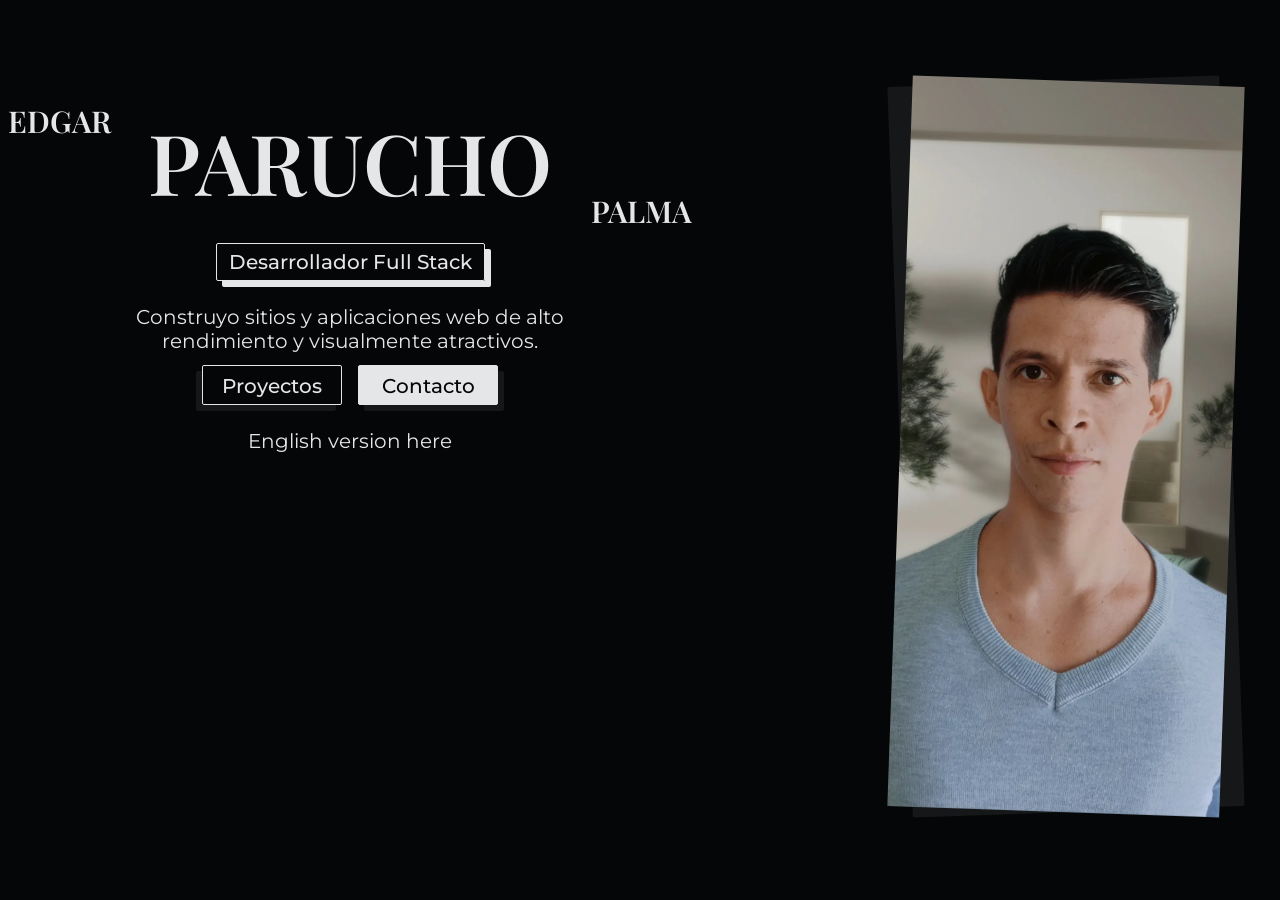
==== commit de734005: "Optimize styles for header and section containers." ====
--- a/index.html
+++ b/index.html
@@ -15,29 +15,40 @@
 <body id="body" class="body body_dark">
   <main class="main">
 
-    <button id="theme-button" class="theme-button theme-button_dark" aria-label="tema" title="Tema"></button>
-
-    <header class="header">
-      <h1 class="headline">
-        <span class="headline__label headline__label_left">EDGAR</span>
-        PARUCHO
-        <span class="headline__label headline__label_right">PALMA</span>
-      </h1>
-      <strong class="subtitle subtitle_animated">Desarrollador Full Stack</strong>
-      <p class="header__paragraph">
-        Construyo sitios y aplicaciones web de alto rendimiento y visualmente atractivos.
-      </p>
-      <div class="cta-container">
-        <a class="cta cta_secondary" href="#projects">Proyectos</a>
-        <a class="cta cta_primary" href="#contact">Contacto</a>
-        <a class="language-link" href="./index_en.html">English version here</a>
-      </div>
-      <picture class="picture">
-        <source media="(min-width: 576px)" srcset="assets/img/author.webp">
-        <img
-        src="assets/img/author_sm.webp"
-        alt="Foto del autor: de piel blanca, cabello corto y oscuro, usa sueter gris claro.">
-      </picture>
+    
+    <header class="section section_grid">
+      <div class="section__header">
+        <button
+        id="theme-button"
+        class="theme-button theme-button_dark"
+        aria-label="tema"
+        title="Tema"></button>
+      </div>
+      <div class="section__container">
+        <h1 class="headline">
+          <span class="headline__label headline__label_left">EDGAR</span>
+          PARUCHO
+          <span class="headline__label headline__label_right">PALMA</span>
+        </h1>
+        <strong class="subtitle subtitle_animated">Desarrollador Full Stack</strong>
+        <p class="header__paragraph">
+          Construyo sitios y aplicaciones web de alto rendimiento y visualmente atractivos.
+        </p>
+        <div class="cta-container">
+          <a class="cta cta_secondary" href="#projects">Proyectos</a>
+          <a class="cta cta_primary" href="#contact">Contacto</a>
+          <a class="language-link" href="./index_en.html">English version here</a>
+        </div>
+      </div>
+      <div class="section__container">
+        <picture class="picture-container">
+          <source media="(min-width: 576px)" srcset="assets/img/author.webp">
+          <img
+          class="picture"
+          src="assets/img/author_sm.webp"
+          alt="Foto del autor: de piel blanca, cabello corto y oscuro, usa sueter gris claro.">
+        </picture>
+      </div>
     </header>
 
     <section class="section section_grid" style="--project-color: #41B883;">
--- a/style.css
+++ b/style.css
@@ -42,10 +42,11 @@
 img {
   width: 100%;
   height: 100%;
+  object-fit: cover;
 }
 
 .body {
-  height: 100svh;
+  height: 100vh;
   background-color: var(--bg-color);
   transition: color, background-color .5s;
   display: grid;
@@ -68,7 +69,6 @@
   width: 100%;
   max-width: 1350px;
   height: 100%;
-  max-height: 800px;
   overflow-y: scroll;
   scroll-snap-type: y mandatory;
   scroll-behavior: smooth;
@@ -83,49 +83,6 @@
   display: none;
 }
 
-.section {
-  --project-color: var(--accent);
-  height: 100%;
-  margin: 20px auto;
-  scroll-snap-align: start;
-}
-
-.section_centered {
-  display: flex;
-  gap: 12px;
-  flex-direction: column;
-  align-items: center;
-  justify-content: center;
-  text-align: center;
-}
-
-.section__header {
-  width: 100%;
-  height: 9vh;
-  height: 9svh;
-  margin: 0 auto;
-  display: flex;
-  justify-content: center;
-  align-items: end;
-  gap: 8px;
-}
-
-.section__title {
-  text-align: right;
-  font-size: 4rem;
-}
-
-.section__subtitle { margin-bottom: 6px; }
-
-.section__container {
-  height: 45vh;
-  height: 45svh;
-  max-width: 700px;
-  margin: 0 auto;
-}
-
-.section__container_relative { position: relative; }
-
 .theme-button {
   width: 24px;
   height: 24px;
@@ -135,12 +92,8 @@
   background-image: url('https://img.icons8.com/?size=100&id=59841&format=png&color=111111');
   background-size: cover;
   background-repeat: no-repeat;
-  position: absolute;
-  top: 6px;
-  left: calc(50% - 12px);
   cursor: pointer;
   transition: transform .5s;
-  z-index: 10;
 }
 
 .theme-button_dark {
@@ -148,14 +101,15 @@
 }
 
 .header {
-  height: 100vh;
-  height: 100svh;
+  height: 100%;
   display: grid;
   text-align: center;
   scroll-snap-align: start;
 }
 
 .header__paragraph {
+  display: block;
+  text-align: center;
   margin: 0 auto;
   max-width: 500px;
 }
@@ -187,12 +141,13 @@
 }
 
 .subtitle {
+  display: block;
   width: fit-content;
   height: fit-content;
-  margin: 0 auto;
   padding: 6px 12px;
   border: 1px solid var(--font-color);
   border-radius: 2px;
+  margin: 12px auto 24px;
   text-align: center;
   font-weight: 500;
   font-size: 2rem;
@@ -206,6 +161,11 @@
   animation-timing-function: ease-in-out;
 }
 
+.cta-container {
+  display: block;
+  text-align: center;
+}
+
 .cta {
   width: 140px;
   height: 40px;
@@ -232,10 +192,12 @@
 
 .language-link { display: block; }
 
-.picture {
-  height: 100%;
-  max-height: 45vh;
-  max-height: 45svh;
+.picture-container {
+  display: flex;
+  justify-content: center;
+  height: 90%;
+  width: 90%;
+  margin: 0 auto;
   border-radius: 2px;
   justify-self: center;
   position: relative;
@@ -246,9 +208,8 @@
   animation-timing-function: ease-in-out;
 }
 
-.picture::before {
-  max-width: 500px;
-  width: 100%;
+.picture-container::before {
+  width: 80%;
   height: 100%;
   border-radius: 2px;
   background-color: var(--accent);
@@ -261,6 +222,51 @@
   animation-fill-mode: forwards;
   animation-timing-function: ease-in-out;
 }
+
+.picture {
+  width: 80%;
+}
+
+.section {
+  --project-color: var(--accent);
+  height: 100%;
+  margin: 20px auto;
+  scroll-snap-align: start;
+}
+
+.section_centered {
+  display: flex;
+  gap: 12px;
+  flex-direction: column;
+  align-items: center;
+  justify-content: center;
+  text-align: center;
+}
+
+.section__header {
+  width: 100%;
+  height: 6%;
+  margin: 0 auto;
+  display: flex;
+  justify-content: center;
+  align-items: end;
+  gap: 8px;
+}
+
+.section__title {
+  text-align: right;
+  font-size: 4rem;
+}
+
+.section__subtitle { margin-bottom: 6px; }
+
+.section__container {
+  height: 47vh;
+  max-width: 700px;
+  margin: 0 auto;
+}
+
+.section__container_relative { position: relative; }
 
 .carousel {
   width: 100%;
@@ -420,7 +426,7 @@
 .tabs {
   width: 100%;
   padding-top: 12px;
-  height: calc(100% - 60px);
+  height: calc(100% - 70px);
   margin: 0 auto;
   display: flex;
   justify-content: center;
@@ -581,23 +587,9 @@
 
   .link { min-width: 420px; }
 
-  .header {
-    overflow: hidden;
-    position: relative;
-  }
-
-  .subtitle {
-    align-self: start;
-  }
-
-  .picture {
-    margin: 12px 0 0 12px;
-    align-self: center;
-    max-height: 90vh;
-    max-height: 90svh;
-    grid-row: 1 / 5;
-    grid-column: 2 / 3;
-    aspect-ratio: 3 / 4;
+  .picture-container {
+    height: 100%;
+    width: 100%;
   }
 
   .section_grid {
@@ -608,29 +600,20 @@
   }
 
   .section__header {
-    height: 16vh;
-    height: 16svh;
+    padding-top: 12px;
+    height: fit-content;
     grid-column: 1 / 3;
   }
 
   .section__container {
-    height: 84vh;
-    height: 84svh;
+    height: 90%;
     padding: 6px;
     margin: 0;
   }
 
-  .tabs {
-    padding-bottom: 6px;
-  }
-
-  .tabs__label {
-    max-width: 32%;
-  }
-
-  .section_centered {
-    gap: 0;
-  }
+  .tabs { padding-bottom: 6px; }
+  .tabs__label { max-width: 32%; }
+  .section_centered { gap: 0; }
 
 }
 
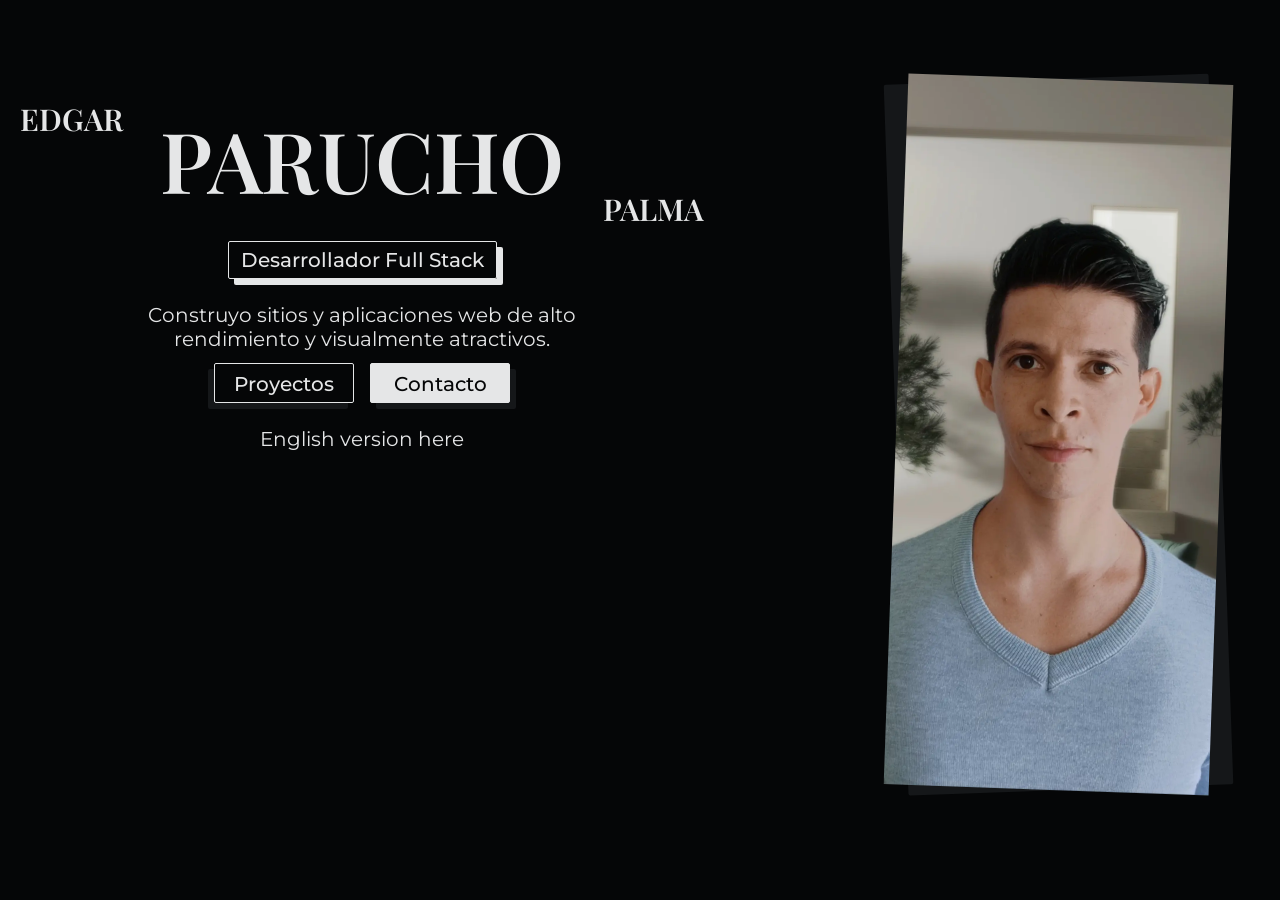
==== commit c66a3c64: "Fix minor design issues" ====
--- a/index.html
+++ b/index.html
@@ -14,8 +14,6 @@
 </head>
 <body id="body" class="body body_dark">
   <main class="main">
-
-    
     <header class="section section_grid">
       <div class="section__header">
         <button
@@ -214,7 +212,7 @@
         </div>
       </div>
 
-      <div class="section__container">
+      <div class="section__container section__container_flex">
         <div id="projects-tabs" class="tabs">
           <input class="tabs__field" type="radio" id="project-tab1" name="projects-tabs" checked>
           <label for="project-tab1" class="tabs__label">Stack</label>
@@ -363,7 +361,7 @@
       </div>
     </section>
     <section id="contact" class="section section_centered">
-      <h2  class="section__title">Gracias</h2>
+      <h2  class="headline">Gracias</h2>
       <p class="subtitle">Por tu invaluable tiempo</p>
       <br>
       <p>
--- a/style.css
+++ b/style.css
@@ -69,6 +69,7 @@
   width: 100%;
   max-width: 1350px;
   height: 100%;
+  padding: 12px;
   overflow-y: scroll;
   scroll-snap-type: y mandatory;
   scroll-behavior: smooth;
@@ -232,6 +233,7 @@
   height: 100%;
   margin: 20px auto;
   scroll-snap-align: start;
+  overflow: hidden;
 }
 
 .section_centered {
@@ -267,6 +269,11 @@
 }
 
 .section__container_relative { position: relative; }
+
+.section__container_flex {
+  display: flex;
+  flex-direction: column;
+}
 
 .carousel {
   width: 100%;
@@ -381,7 +388,6 @@
 .project-title {
   margin: 0 auto;
   width: 100%;
-  max-width: 400px;
   text-align: center;
   transition: all .3s;
   color: #8888;
@@ -426,7 +432,7 @@
 .tabs {
   width: 100%;
   padding-top: 12px;
-  height: calc(100% - 70px);
+  height: calc(100% - 100px);
   margin: 0 auto;
   display: flex;
   justify-content: center;
@@ -583,7 +589,7 @@
 
 @media (orientation: landscape) {
 
-  .theme-button { left: 12px; }
+  .theme-button { margin-right: auto; }
 
   .link { min-width: 420px; }
 
@@ -611,6 +617,11 @@
     margin: 0;
   }
 
+  .section__container_flex {
+    flex-direction: column-reverse;
+    justify-content: space-between;
+  }
+
   .tabs { padding-bottom: 6px; }
   .tabs__label { max-width: 32%; }
   .section_centered { gap: 0; }
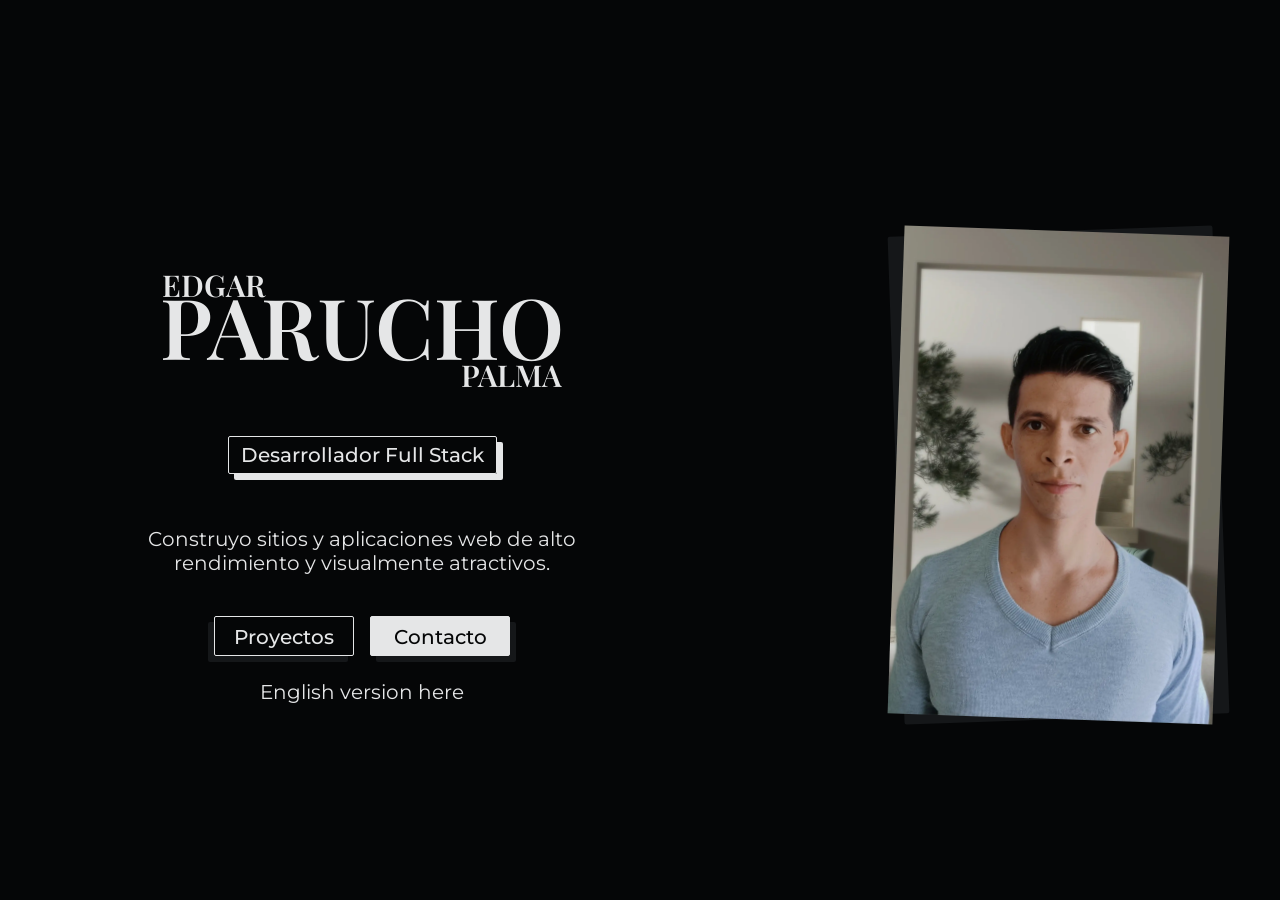
==== commit 2603a1b5: "Optimize sections alignment." ====
--- a/index.html
+++ b/index.html
@@ -102,7 +102,7 @@
         </div>
       </div>
       <div class="section__container">
-        <div class="tabs tabs_h-full">
+        <div class="tabs">
           <input class="tabs__field" type="radio" id="tab1" name="tab-group" checked>
           <label for="tab1" class="tabs__label">Impacto</label>
           <div class="tabs__content">
--- a/style.css
+++ b/style.css
@@ -263,9 +263,11 @@
 .section__subtitle { margin-bottom: 6px; }
 
 .section__container {
-  height: 47vh;
+  height: 47%;
   max-width: 700px;
   margin: 0 auto;
+  display: grid;
+  place-items: center;
 }
 
 .section__container_relative { position: relative; }
@@ -382,6 +384,7 @@
 }
 
 .projects-titles {
+  width: 100%;
   height: 70px;
 }
 
@@ -430,9 +433,9 @@
 }
 
 .tabs {
+  height: 100%;
   width: 100%;
   padding-top: 12px;
-  height: calc(100% - 100px);
   margin: 0 auto;
   display: flex;
   justify-content: center;
@@ -441,7 +444,6 @@
   gap: 2px;
 }
 
-.tabs_h-full { height: 100%; }
 .tabs__field { display: none; }
 
 .tabs__label {
@@ -606,13 +608,14 @@
   }
 
   .section__header {
-    padding-top: 12px;
-    height: fit-content;
+    height: 100%;
     grid-column: 1 / 3;
   }
 
   .section__container {
-    height: 90%;
+    height: 100%;
+    align-self: center;
+    max-height: 500px;
     padding: 6px;
     margin: 0;
   }
@@ -622,8 +625,17 @@
     justify-content: space-between;
   }
 
-  .tabs { padding-bottom: 6px; }
-  .tabs__label { max-width: 32%; }
+  .tabs {
+    padding: 0;
+    align-content: space-between;
+    justify-content: start;
+  }
+
+  .tabs__label {
+    max-width: 32%;
+    order: 2;
+  }
+
   .section_centered { gap: 0; }
 
 }
